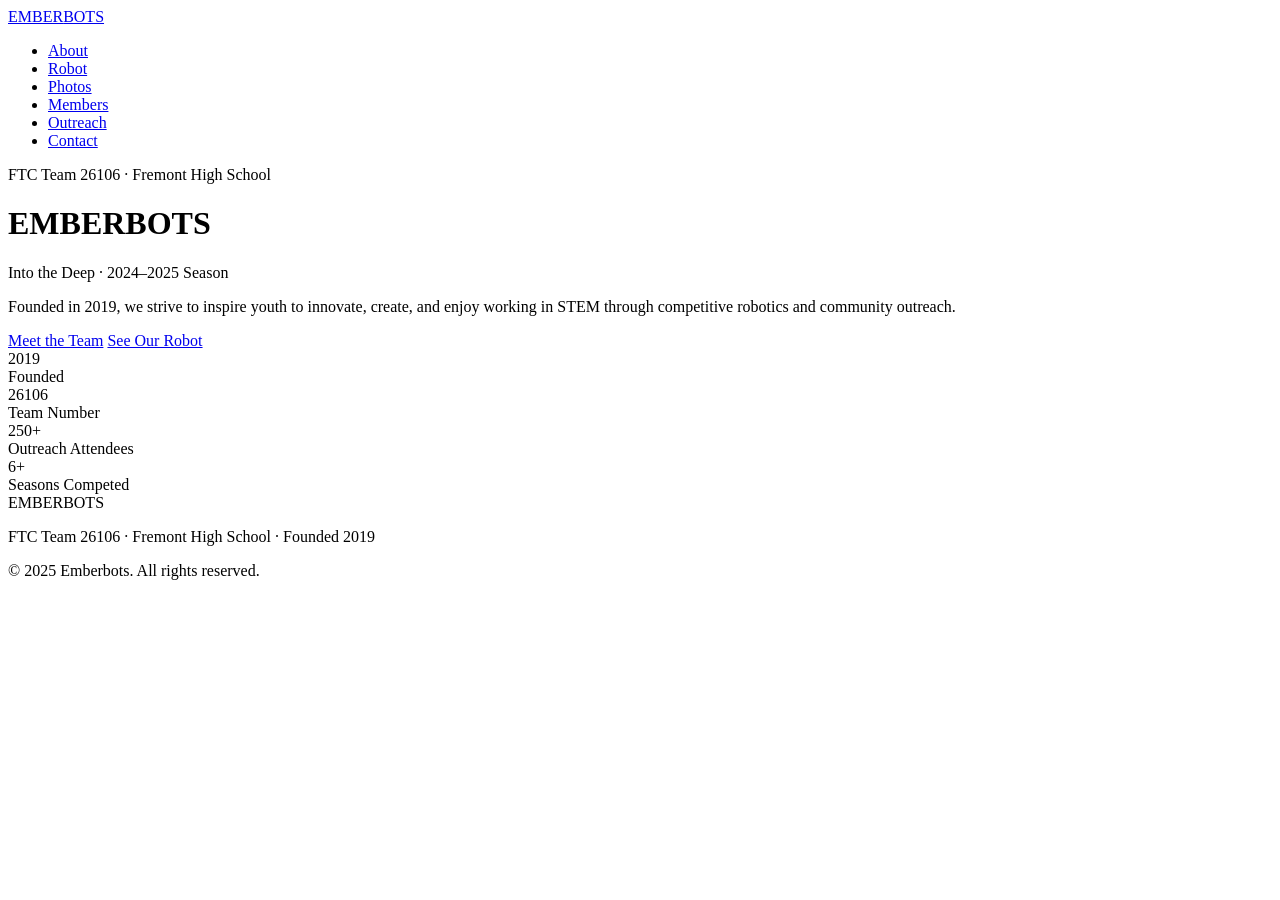
==== Pages/index.html @ c47da99d "Add initial HTML structure for the homepage" ====
<!DOCTYPE html>
<html lang="en">
<head>
    <meta charset="UTF-8">
    <meta name="viewport" content="width=device-width, initial-scale=1.0">
    <link rel="stylesheet" href="style.css">
    <link rel="stylesheet" href="style.css">
    <title>Document</title>
</head>
<body>
  <nav>
    <a href="#home" class="nav-logo">EMBER<span>BOTS</span></a>
    <ul class="nav-links">
      <li><a href="about.html">About</a></li>
      <li><a href="robot.html">Robot</a></li>
      <li><a href="photos.html">Photos</a></li>
      <li><a href="members.html">Members</a></li>
      <li><a href="outreach.html">Outreach</a></li>
      <li><a href="contact.html">Contact</a></li>
    </ul>
  </nav>    
  <div class="hero" id="home">
    <div class="hero-glow"></div>
    <div class="hero-badge">FTC Team 26106 · Fremont High School</div>
    <h1>EMBER<span>BOTS</span></h1>
    <p class="hero-sub">Into the Deep · 2024–2025 Season</p>
    <p class="hero-desc">Founded in 2019, we strive to inspire youth to innovate, create, and enjoy working in STEM through competitive robotics and community outreach.</p>
    <div class="hero-btns">
      <a href="#about" class="btn-primary">Meet the Team</a>
      <a href="#robot" class="btn-outline">See Our Robot</a>
    </div>
  </div>

  <div class="stats-bar">
    <div class="stat"><div class="stat-num">2019</div><div class="stat-label">Founded</div></div>
    <div class="stat"><div class="stat-num">26106</div><div class="stat-label">Team Number</div></div>
    <div class="stat"><div class="stat-num">250+</div><div class="stat-label">Outreach Attendees</div></div>
    <div class="stat"><div class="stat-num">6+</div><div class="stat-label">Seasons Competed</div></div>
  </div>

  <footer>
    <div class="footer-logo">EMBER<span>BOTS</span></div>
    <p>FTC Team 26106 · Fremont High School · Founded 2019</p>
    <p>© 2025 Emberbots. All rights reserved.</p>
  </footer>
  
</body>
</html>
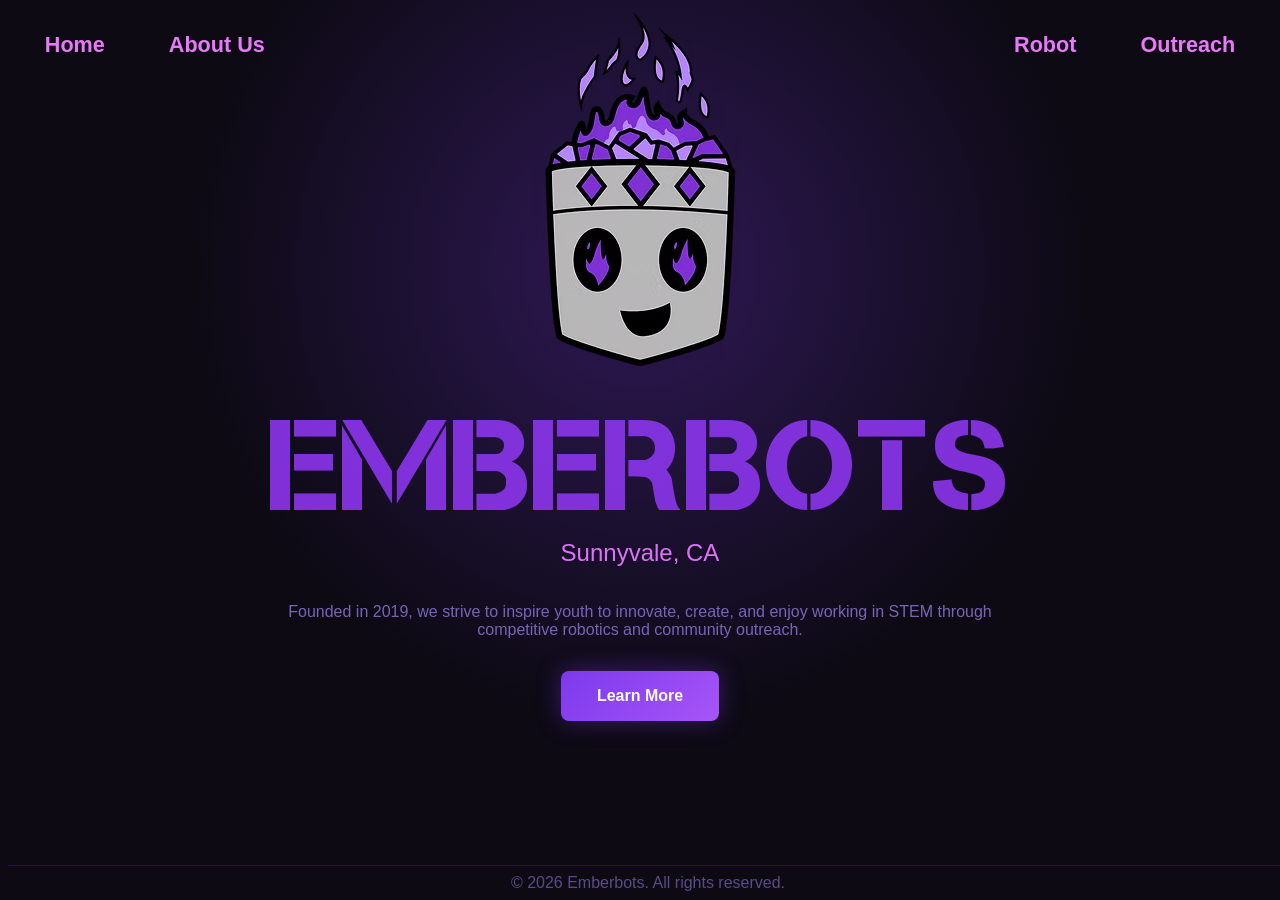
==== commit 56c5c54e: "visual changes" ====
--- a/Pages/index.html
+++ b/Pages/index.html
@@ -1,48 +1,34 @@
-<!DOCTYPE html>
+<!doctype html>
 <html lang="en">
-<head>
-    <meta charset="UTF-8">
-    <meta name="viewport" content="width=device-width, initial-scale=1.0">
-    <link rel="stylesheet" href="style.css">
-    <link rel="stylesheet" href="style.css">
+  <head>
+    <meta charset="UTF-8" />
+    <meta name="viewport" content="width=device-width, initial-scale=1.0" />
+    <link rel="stylesheet" href="../styles.css" />
     <title>Document</title>
-</head>
-<body>
-  <nav>
-    <a href="#home" class="nav-logo">EMBER<span>BOTS</span></a>
-    <ul class="nav-links">
-      <li><a href="about.html">About</a></li>
-      <li><a href="robot.html">Robot</a></li>
-      <li><a href="photos.html">Photos</a></li>
-      <li><a href="members.html">Members</a></li>
-      <li><a href="outreach.html">Outreach</a></li>
-      <li><a href="contact.html">Contact</a></li>
-    </ul>
-  </nav>    
-  <div class="hero" id="home">
-    <div class="hero-glow"></div>
-    <div class="hero-badge">FTC Team 26106 · Fremont High School</div>
-    <h1>EMBER<span>BOTS</span></h1>
-    <p class="hero-sub">Into the Deep · 2024–2025 Season</p>
-    <p class="hero-desc">Founded in 2019, we strive to inspire youth to innovate, create, and enjoy working in STEM through competitive robotics and community outreach.</p>
-    <div class="hero-btns">
-      <a href="#about" class="btn-primary">Meet the Team</a>
-      <a href="#robot" class="btn-outline">See Our Robot</a>
-    </div>
-  </div>
-
-  <div class="stats-bar">
-    <div class="stat"><div class="stat-num">2019</div><div class="stat-label">Founded</div></div>
-    <div class="stat"><div class="stat-num">26106</div><div class="stat-label">Team Number</div></div>
-    <div class="stat"><div class="stat-num">250+</div><div class="stat-label">Outreach Attendees</div></div>
-    <div class="stat"><div class="stat-num">6+</div><div class="stat-label">Seasons Competed</div></div>
-  </div>
-
-  <footer>
-    <div class="footer-logo">EMBER<span>BOTS</span></div>
-    <p>FTC Team 26106 · Fremont High School · Founded 2019</p>
-    <p>© 2025 Emberbots. All rights reserved.</p>
-  </footer>
-  
-</body>
+  </head>
+  <body>
+    <nav>
+      <div class="nav_section">
+        <a href="index.html">Home</a>
+        <a href="about.html">About Us</a>
+      </div>
+      <div class="nav_section">
+        <a href="robot.html">Robot</a>
+        <a href="outreach.html">Outreach</a>
+      </div>
+    </nav>
+    <main>
+      <img src="../images/emberbots_head.avif" alt="emberbots" />
+      <h1 class="title">EMBERBOTS</h1>
+      <h2>Sunnyvale, CA</h2>
+      <p class="desc">
+        Founded in 2019, we strive to inspire youth to innovate, create, and
+        enjoy working in STEM through competitive robotics and community
+        outreach.
+      </p>
+      <a href="about.html" class="learn">Learn More</a>
+    </main>
+    <footer>© 2026 Emberbots. All rights reserved.</footer>
+    <div class="glow"></div>
+  </body>
 </html>
--- a/styles.css
+++ b/styles.css
@@ -0,0 +1,261 @@
+:root {
+    --color-pink: #e879f9;
+    --color-desc: rgba(167,139,250,0.7);
+    --color-purple: #7c3aed;
+    --color-purple-light: #a855f7;
+    --color-aura: rgba(124,58,237,0.4);
+    --color-border: rgba(124,58,237,0.2);
+    --color-light: rgba(167,139,250,0.5);
+    --color-background: #0d0a14;
+    --color-light-purple-white: rgba(233,213,255,0.75);
+    --color-dark-purple: rgba(124,58,237,0.08);
+    --color-dark-purple-border: rgba(124,58,237,0.2);
+}
+
+@font-face {
+    font-family: 'Main';
+    src: url('../fonts/capsmallclean.ttf');
+    font-weight: normal;
+    font-style: normal;
+}
+
+body {
+    background: var(--color-background);
+}
+
+.title {
+    font-family: 'Main', sans-serif;
+    font-weight: 400;
+    font-size: 8rem;
+    color: #8130D7;
+    margin: 1.6rem 0 0 0;
+}
+
+h1 {
+    font-family: 'Tahoma', sans-serif;
+    color: white;
+    font-size: 3rem;
+}
+
+h2 {
+    font-family: 'Inter', sans-serif;
+    font-weight: 400;
+    color: var(--color-pink);
+    margin-top: 0;
+}
+
+p {
+    font-family: 'Inter', sans-serif;
+    font-weight: 400;
+    color: var(--color-light-purple-white);
+    max-width: 35vw;
+    margin-bottom: 2rem;
+    line-height: 2.0;
+}
+
+.desc {
+    font-weight: 300;
+    max-width: 60vw;
+    color: var(--color-desc);
+    text-align: center;
+    line-height: normal;
+}
+
+main {
+    display: flex;
+    flex-direction: column;
+    align-items: center;
+    margin-bottom: 5rem;
+}
+
+.glow {
+    position: absolute;
+    top: 30%; left: 50%;
+    transform: translate(-50%, -50%);
+    width: 100vh; height: 100vh;
+    background: radial-gradient(circle, rgba(124,58,237,0.3) 0%, transparent 70%);
+    pointer-events: none;
+}
+
+.learn {
+    background: linear-gradient(135deg, var(--color-purple), var(--color-purple-light));
+    color: white;
+    border: none;
+    padding: 1rem 2.25rem;
+    border-radius: 0.5rem;
+    font-family: 'Inter', sans-serif;
+    font-weight: 600;
+    font-size: 1rem;
+    text-decoration: none;
+    cursor: pointer;
+    box-shadow: 0 0 1.5rem var(--color-aura);
+    transition: 0.2s ease-in-out;
+}
+
+.learn:hover {
+    transform: translateY(-0.3rem);
+    opacity: 0.7;
+}
+
+nav {
+    position: fixed;
+    top: 0; 
+    left: 0; 
+    right: 0;
+    z-index: 100;
+    display: flex;
+    align-items: center;
+    justify-content: space-between;
+    padding: 3.5vh 3.5vw;
+    font-size: 1.35rem;
+    font-weight: 700;
+    font-family: 'Inter', sans-serif;
+    a {
+        color: var(--color-pink);
+    }
+    a:hover {
+        color: var(--color-purple-light);
+        transition: 0.2s ease-in-out;
+    }
+}
+
+.nav_section {
+    display: flex;
+    gap: 5vw;
+}
+
+footer {
+    position: fixed;
+    bottom: 0;
+    color: var(--color-light);
+    font-family: 'Inter', sans-serif;
+    font-weight: 300;
+    border-top: 1px solid var(--color-border);
+    width: 100vw;
+    padding: 0.5rem 0;
+    display: flex;
+    justify-content: center;
+    background: var(--color-background);
+    z-index: 75;
+}
+
+a {
+    text-decoration: none;
+}
+
+img {
+    z-index: 50;
+}
+
+.team, .robot {
+    max-width: 35vw;
+    border-radius: 1rem;
+}
+
+.code {
+    border-radius: 0;
+    margin-top: 2rem;
+}
+
+.about, .mentors, .outreaches {
+    display: grid;
+    grid-template-columns: repeat(2, 1fr);
+    gap: 2rem;
+}
+
+.students {
+    display: grid;
+    grid-template-columns: repeat(4, 1fr);
+    gap: 2rem;
+    margin-top: 2rem;
+    :nth-child(13) {
+        grid-column: 2;
+    }
+    :nth-child(14) {
+        grid-column: 3;
+    }
+}
+
+.card {
+    width: 12rem;
+    height: 10rem;
+    border: 0.25rem solid var(--color-purple);
+    border-radius: 0.5rem;
+    display: flex;
+    flex-direction: column;
+    align-items: center;
+    padding: 0.25rem 0;
+    font-family: 'Tahoma', sans-serif;
+    font-weight: 700;
+    box-shadow: 0 0 1.5rem var(--color-aura);
+    img {
+        width: 6rem;
+        border-radius: 1.5rem;
+        margin: 0.5rem 0;
+    }
+}
+
+.card_name {
+    color: white;
+}
+
+.card_role {
+    color: var(--color-pink);
+}
+
+.feature {
+    width: 20rem;
+    height: 2.5rem;
+    background: var(--color-dark-purple);
+    border: 0.0625rem solid var(--color-dark-purple-border);
+    color: var(--color-pink);
+    font-family: 'Tahoma', sans-serif;
+    font-weight: 500;
+    display: flex;
+    padding: 0 0 0 1rem;
+    gap: 1.2rem;
+    align-items: center;
+    font-size: 1.2rem;
+    border-radius: 0.5rem;
+}
+
+.dot {
+    width: 0.5rem; height: 0.5rem;
+    border-radius: 50%;
+    background: var(--color-purple-light);
+    flex-shrink: 0;
+    box-shadow: 0 0 0.5rem var(--color-pink);
+}
+
+.robot_features {
+    display: flex;
+    flex-direction: column;
+    gap: 1rem;
+}
+
+.outreach_img {
+    height: 10rem;
+    border-radius: 1rem;
+}
+
+.outreach {
+    width: 24rem;
+    height: 24rem;
+    padding: 0 1rem;
+    flex-direction: column;
+    gap: 0;
+    justify-content: center;
+    p {
+        margin: 0;
+        font-size: 1rem;
+    }
+    h2 {
+        font-family: 'Tahoma', sans-serif;
+        font-weight: 600;
+        margin-top: 1rem;
+    }
+}
+
+.centered {
+    text-align: center;
+}
